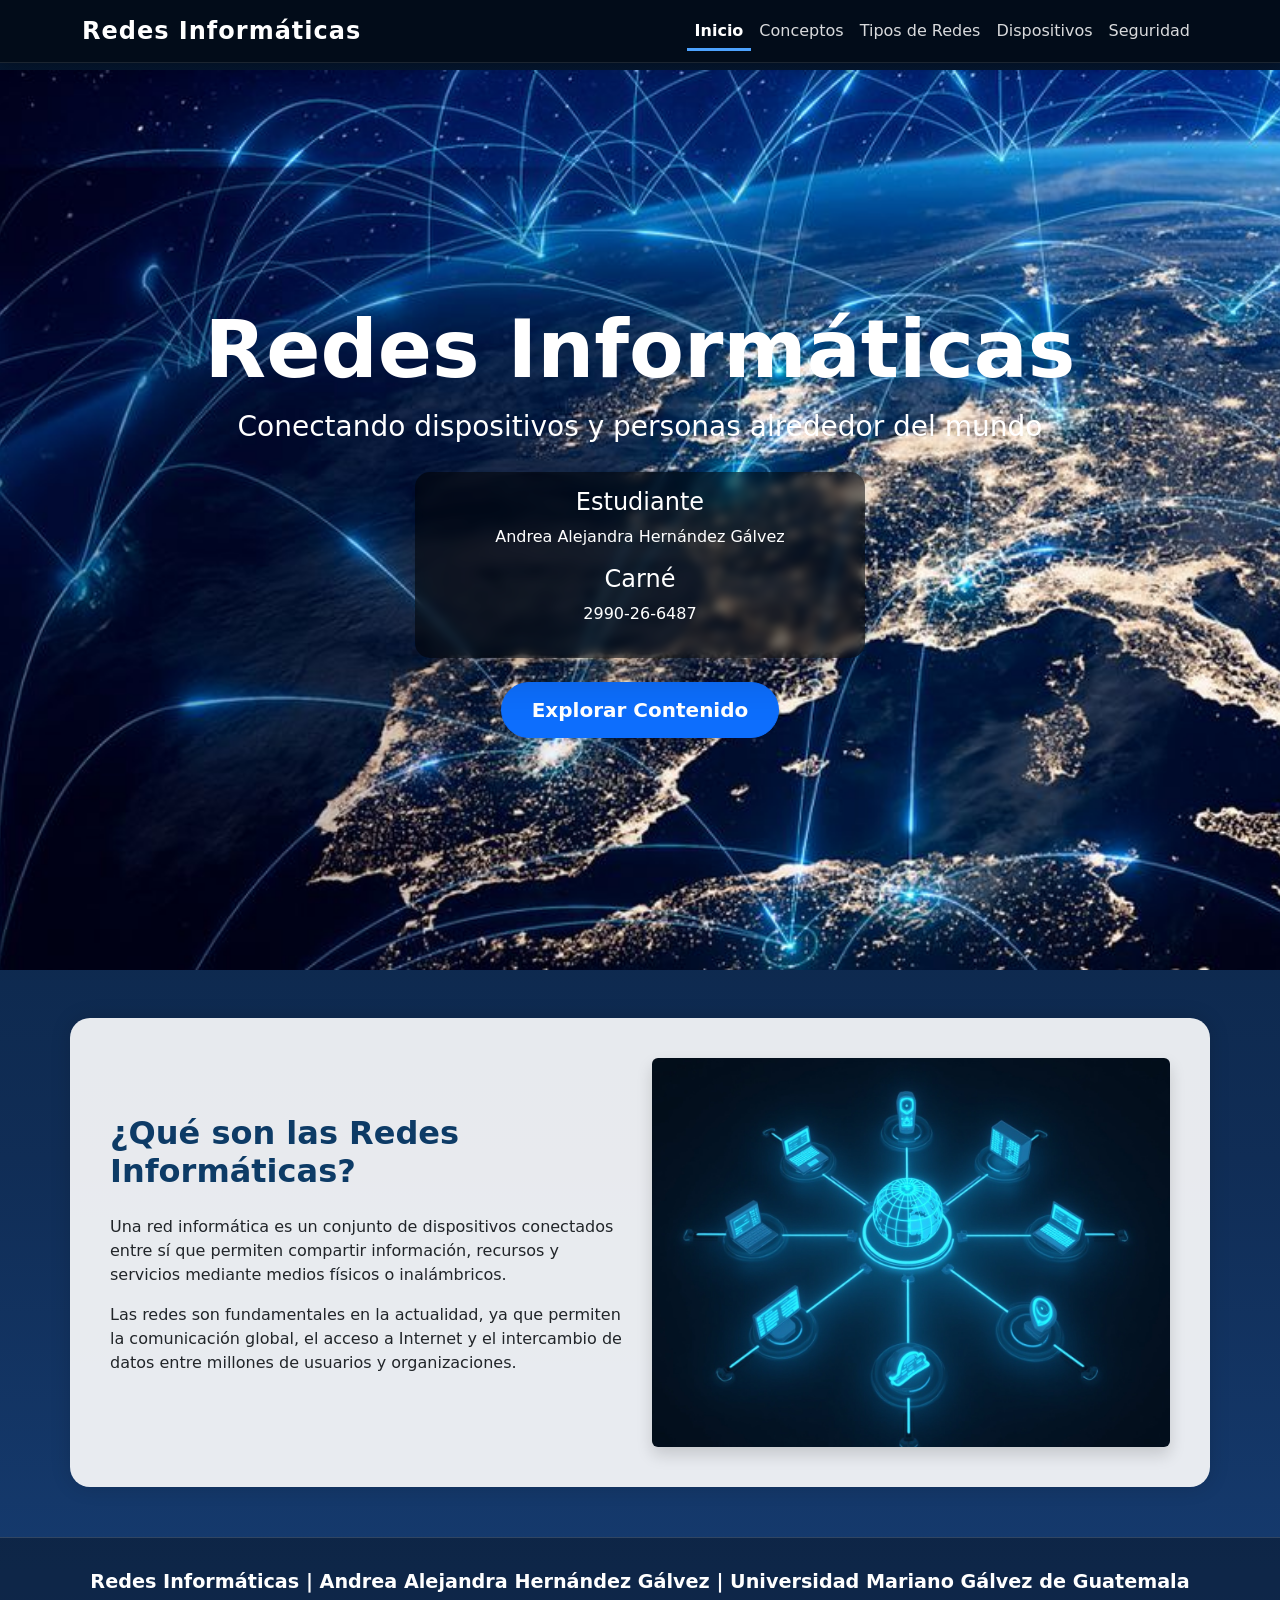
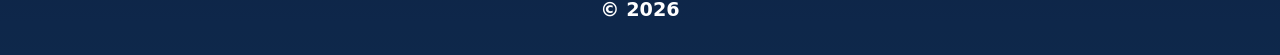
==== index.html @ ae5134b1 "Primer versión del sitio web" ====
<!DOCTYPE html>
<html lang="es">

<head>
    <meta charset="UTF-8">
    <meta name="viewport" content="width=device-width, initial-scale=1.0">

    <title>Redes Informáticas</title>

    <!-- Bootstrap -->
    <link href="https://cdn.jsdelivr.net/npm/bootstrap@5.3.7/dist/css/bootstrap.min.css" rel="stylesheet">

    <!-- CSS propio -->
    <link rel="stylesheet" href="css/estilos.css">
</head>

<body> 

   <nav class="navbar navbar-expand-lg navbar-dark navbar-personalizada fixed-top">
    <div class="container">
        <a class="navbar-brand" href="index.html">Redes Informáticas</a>

        <button class="navbar-toggler" type="button" data-bs-toggle="collapse"
            data-bs-target="#menu">
            <span class="navbar-toggler-icon"></span>
        </button>

        <div class="collapse navbar-collapse" id="menu">
            <ul class="navbar-nav ms-auto">
                <li class="nav-item">
                    <a class="nav-link active" href="index.html">Inicio</a>
                </li>

                <li class="nav-item">
                    <a class="nav-link" href="conceptos.html">Conceptos</a>
                </li>

                <li class="nav-item">
                    <a class="nav-link" href="tipos-redes.html">Tipos de Redes</a>
                </li>

                <li class="nav-item">
                    <a class="nav-link" href="dispositivos.html">Dispositivos</a>
                </li>

                <li class="nav-item">
                    <a class="nav-link" href="seguridad.html">Seguridad</a>
                </li>
            </ul>
        </div>
    </div>
</nav>


<section class="hero">

    <div class="hero-overlay">

        <h1 class="display-1 fw-bold">
            Redes Informáticas
        </h1>

        <p class="lead fs-3">
            Conectando dispositivos y personas alrededor del mundo
        </p>

        <div class="card mt-4 shadow-lg tarjeta-estudiante">
            <div class="card-body">

                <h4>Estudiante</h4>

                <p>
                    Andrea Alejandra Hernández Gálvez
                </p>

                <h4>Carné</h4>

                <p>
                    2990-26-6487
                </p>

            </div>

        </div>


        <a href="conceptos.html" class="btn btn-primary btn-lg mt-4 boton-explorar">
             Explorar Contenido
        </a>

    </div>

</section>

<section class="container my-5 introduccion">

    <div class="row align-items-center">

        <div class="col-md-6">

            <h2 class="fw-bold mb-4">
                     ¿Qué son las Redes Informáticas?
            </h2>

            <p>
                Una red informática es un conjunto de dispositivos conectados entre sí
                que permiten compartir información, recursos y servicios mediante medios
                físicos o inalámbricos.
            </p>

            <p>
                Las redes son fundamentales en la actualidad, ya que permiten la
                comunicación global, el acceso a Internet y el intercambio de datos
                entre millones de usuarios y organizaciones.
            </p>

        </div>

        <div class="col-md-6">

            <img src="img/banner-1.jpeg"
                 class="img-fluid rounded shadow"
                 alt="Redes Informáticas">

        </div>

    </div>

</section>

        <footer class="footer">

            <div class="container">

                <p class="footer-titulo">
                     Redes Informáticas | Andrea Alejandra Hernández Gálvez | Universidad Mariano Gálvez de Guatemala © 2026
                </p>

            </div>

        </footer>

<script src="https://cdn.jsdelivr.net/npm/bootstrap@5.3.7/dist/js/bootstrap.bundle.min.js"></script>
</body>

</html>
---- css/estilos.css ----
.hero{
        background-image: url('../img/banner.jpg');
        background-size: cover;
        background-position: center;

        min-height: 100vh;

        display: flex;
        justify-content: center;
        align-items: center;
    }

    .hero-overlay{
        text-align: center;

        color: white;

        padding: 20px;
    }


    .tarjeta-estudiante{
        max-width: 450px;

        margin: auto;

        background: rgba(0,0,0,0.55);

        backdrop-filter: blur(5px);

        border: 1px solid rgba(255,255,255,0.15);

        border-radius: 15px;

        color: white;
    }

    .tarjeta-estudiante h4,
    .tarjeta-estudiante p{
        color: white;
    }

    body{
        background: linear-gradient(
            to bottom,
            #04152d 0%,
            #0a2342 35%,
            #102d56 70%,
            #163d73 100%
        );

        min-height: 100vh;
        padding-top: 70px;
    }

    .introduccion{
        background: rgba(255,255,255,0.90);

        border-radius: 20px;

        padding: 40px;

        box-shadow: 0 0 20px rgba(0,0,0,0.15);
    }

    .introduccion h2{
        color: #0d3b66;
    }

    .boton-explorar{
        padding: 12px 30px;

        border-radius: 30px;

        font-weight: bold;

        transition: 0.3s;
    }

    .boton-explorar:hover{
        transform: scale(1.05);
    }

    .titulo-pagina{
        color: white;
        font-size: 3rem;
        font-weight: bold;
        text-shadow: 2px 2px 10px rgba(0,0,0,0.7);
    }

    .card{
        margin: auto;
        border: none;
        border-radius: 15px;
        transition: 0.3s;
    }

    .card:hover{
        transform: translateY(-5px);
    }

    .footer{
        background-color: rgba(0,0,0,0.35);

        color: white;

        text-align: center;

        padding: 25px 10px;

        margin-top: 50px;

        border-top: 1px solid rgba(255,255,255,0.15);
    }

    .footer p{
        margin: 5px 0;
    }

    .footer-titulo{
        font-size: 1.2rem;

        font-weight: bold;
    }

    .card img{
    height: 180px;

    object-fit: cover;

    width: 100%;

    border-radius: 12px;
    }

    .navbar-personalizada{
    background: rgba(3, 12, 24, 0.92);

    backdrop-filter: blur(10px);

    border-bottom: 1px solid rgba(255,255,255,0.1);

    box-shadow: 0 2px 15px rgba(0,0,0,0.3);
    }

    .navbar-brand{
    font-weight: 700;

    font-size: 1.5rem;

    letter-spacing: 1px;

    color: white !important;
    }

    .navbar-nav .nav-link{
        color: rgba(255,255,255,0.85) !important;

        font-weight: 500;

        transition: 0.3s;
    }

    .navbar-nav .nav-link:hover{
    color: white !important;

    transform: translateY(-2px);
    }

    .navbar .nav-link.active{
    color: white !important;

    font-weight: bold;

    border-bottom: 3px solid #4da3ff;

    padding-bottom: 5px;
    }



    .video-container iframe{
        width: 100%;
        height: 450px;
        border: none;
        border-radius: 12px;
    }
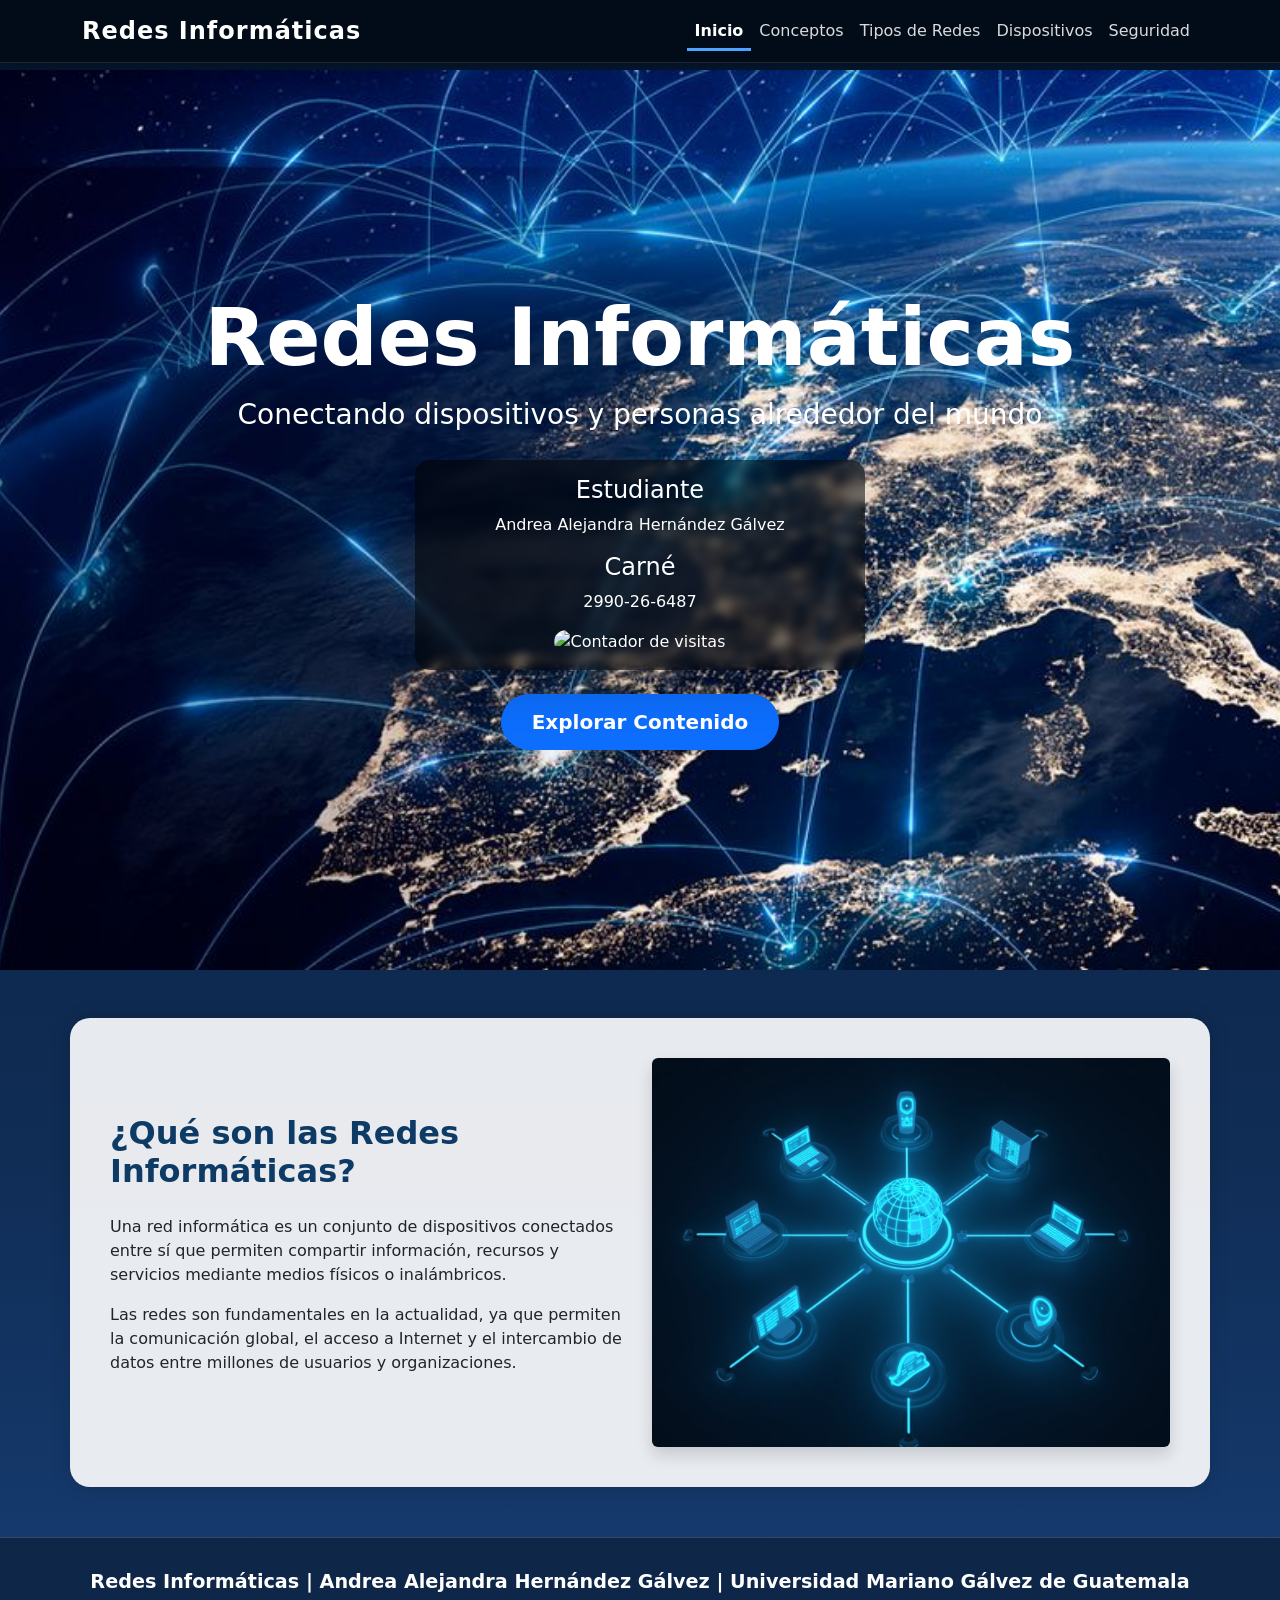
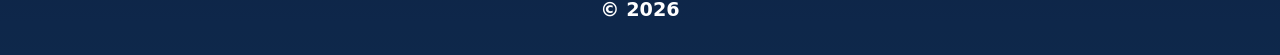
==== commit 56a0a9b2: "Summary: Agregar contador de visitas" ====
--- a/index.html
+++ b/index.html
@@ -79,6 +79,14 @@
                     2990-26-6487
                 </p>
 
+                <div class="contador-visitas mt-3">
+
+                    <img class="contador-img"
+                        src="https://visitor-badge.laobi.icu/badge?page_id=bcanil.redes-informaticas"
+                        alt="Contador de visitas">
+
+                </div>
+
             </div>
 
         </div>
